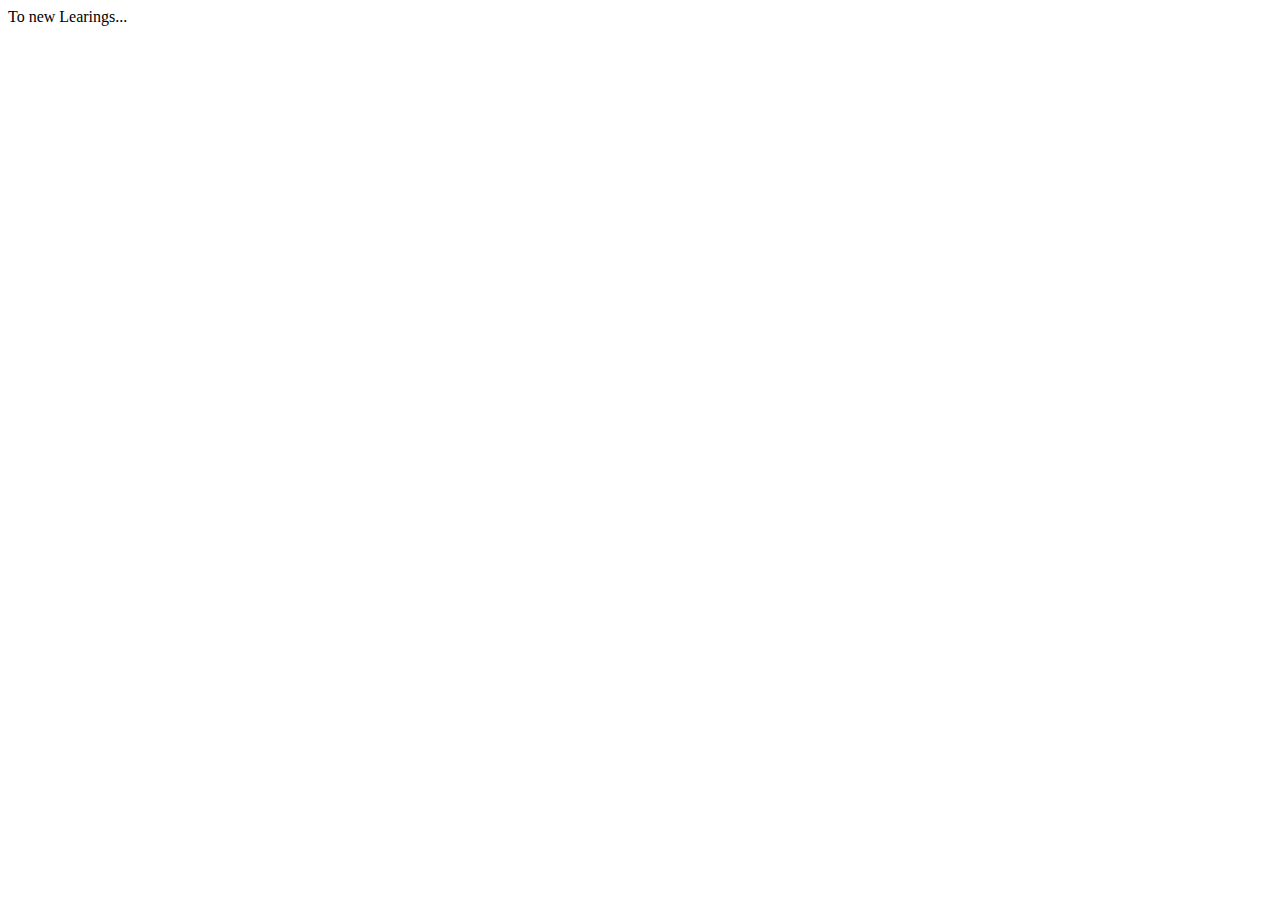
==== index.html @ 216f78ad "Refactor : Title chnage" ====
<!DOCTYPE html>
<html lang="en">
<head>
    <meta charset="UTF-8">
    <meta name="viewport" content="width=device-width, initial-scale=1.0">
    <title>Level-One</title>
</head>
<body>
    To new Learings...
</body>
</html>
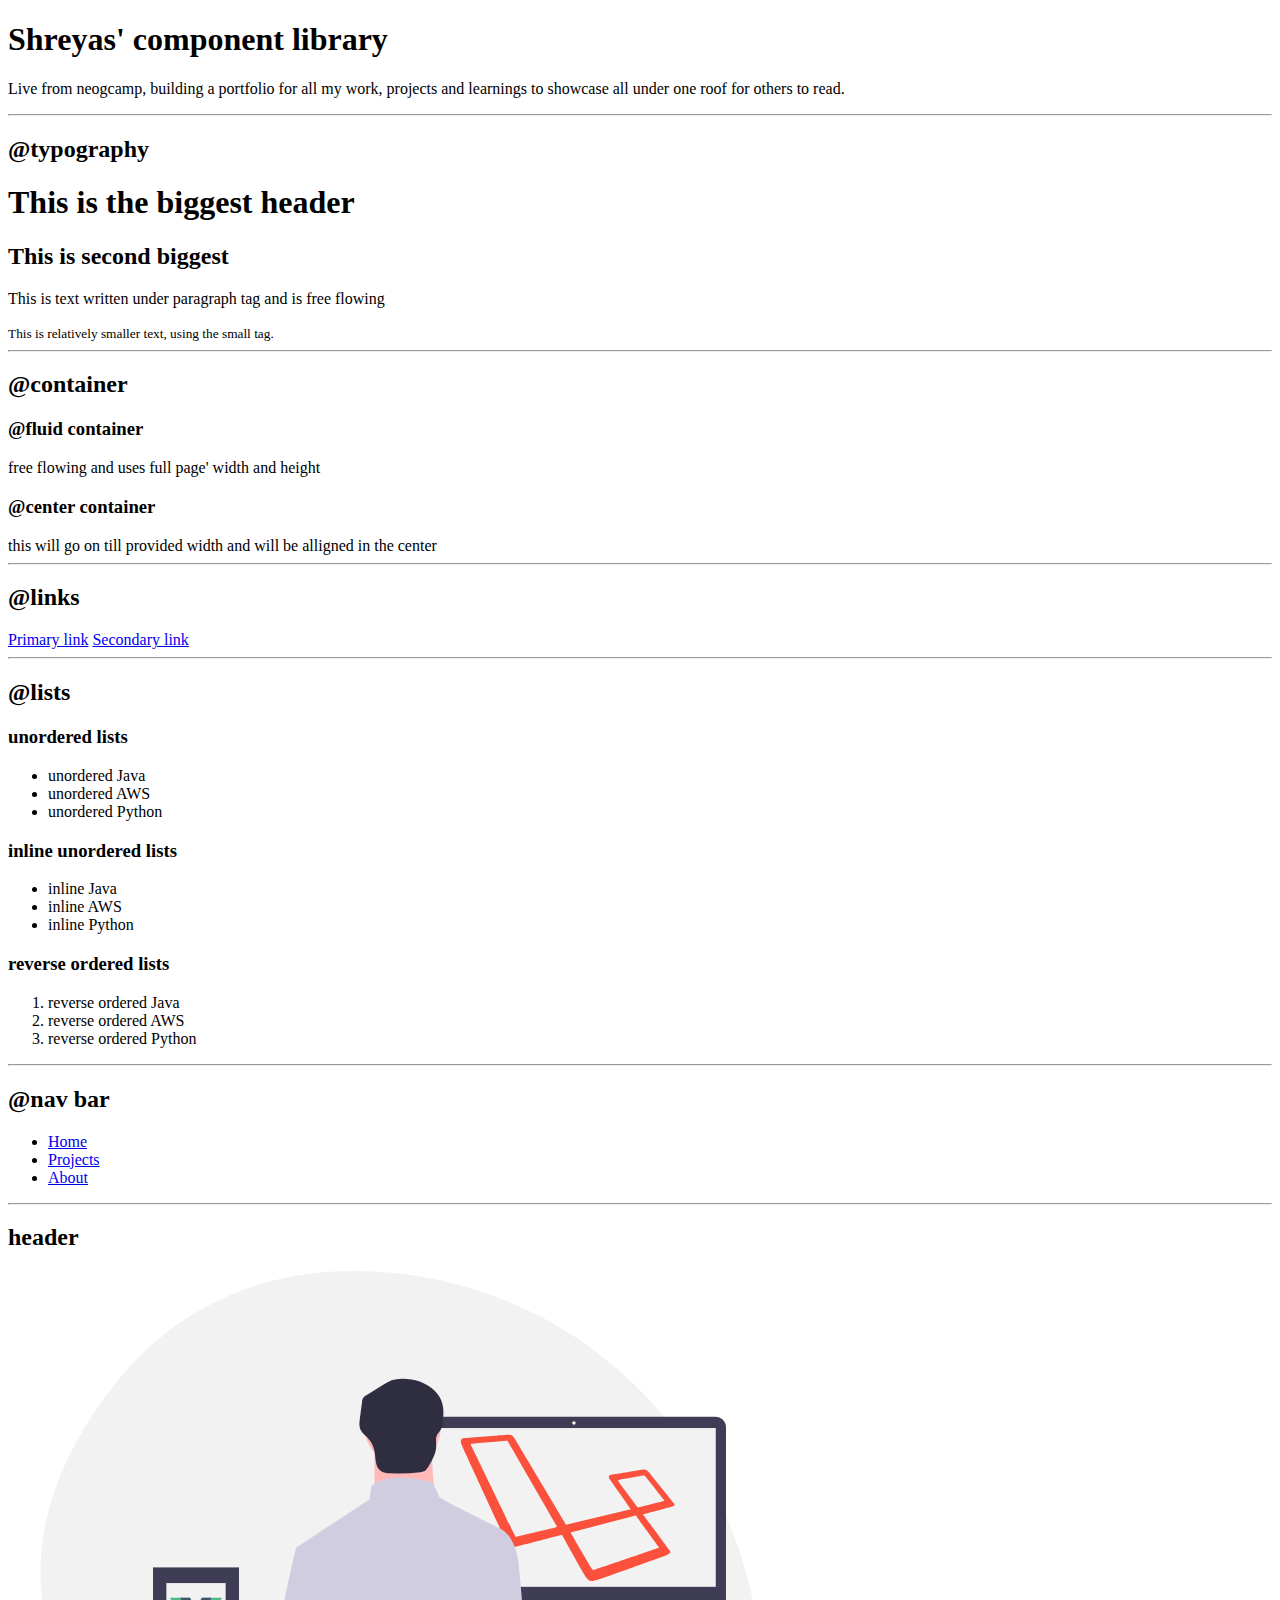
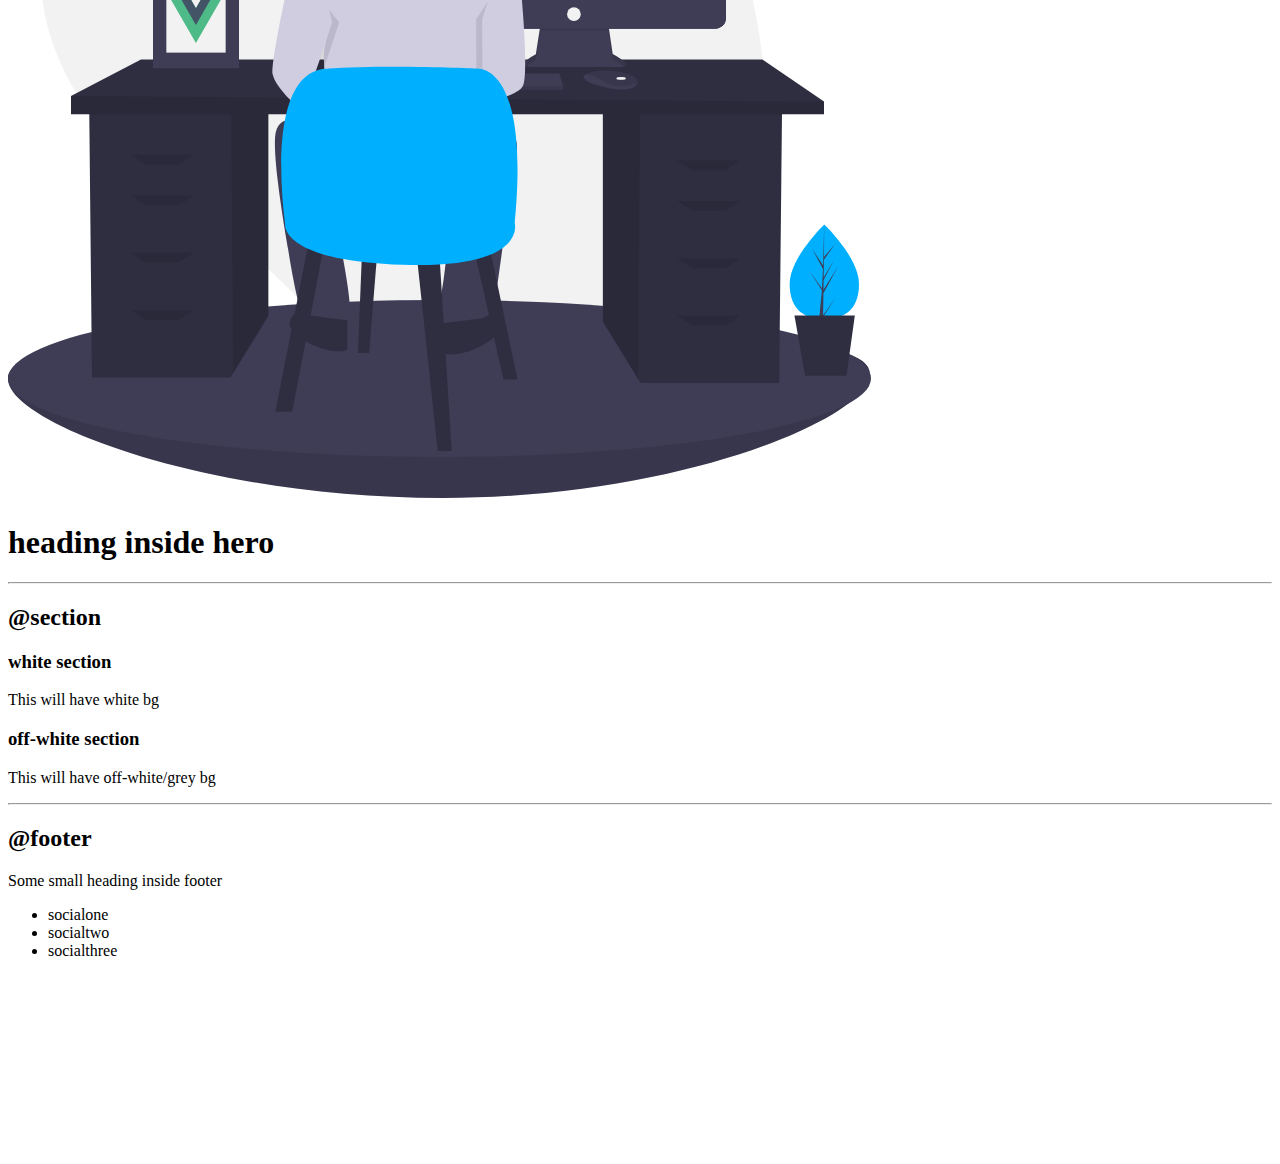
==== commit ee061bb9: "Updated : HTML Lecture#3" ====
--- a/index.html
+++ b/index.html
@@ -3,9 +3,124 @@
 <head>
     <meta charset="UTF-8">
     <meta name="viewport" content="width=device-width, initial-scale=1.0">
-    <title>Level-One</title>
+    <title>Component Lib LevelZero</title>
 </head>
 <body>
-    To new Learings...
+    <h1>Shreyas' component library</h1>
+    <p>Live from neogcamp, building a portfolio for all my work, projects and learnings to showcase all under one roof for others to read. </p>
+
+    <hr>
+
+    <h2>@typography</h2>
+
+    <h1>This is the biggest header</h1>
+    <h2>This is second biggest</h2>
+    <p>This is text written under paragraph tag and is free flowing </p>
+    <small>This is relatively smaller text, using the small tag.</small>
+
+    <hr>
+
+    <h2>@container</h2>
+
+    <h3>@fluid container</h3>
+    <div>free flowing and uses full page' width and height</div>
+
+    <h3>@center container</h3>
+    <div>this will go on till provided width and will be alligned in the center</div>
+
+    <hr>
+
+    <h2>@links</h2>
+
+    <a href="\">Primary link</a>
+    <a href="\">Secondary link</a>
+
+    <hr>
+    
+    <h2>@lists</h2>
+
+    <h3>unordered lists</h3>
+
+    <ul>
+        <li>unordered Java</li>
+        <li>unordered AWS</li>
+        <li>unordered Python</li>
+    </ul>
+
+    <h3>inline unordered lists</h3>
+
+    <ul>
+        <li>inline Java</li>
+        <li>inline AWS</li>
+        <li>inline Python</li> 
+    </ul>
+
+    <h3>reverse ordered lists</h3>
+
+    <ol>
+        <li>reverse ordered Java</li>
+        <li>reverse ordered AWS</li>
+        <li>reverse ordered Python</li>
+    </ol>
+
+    <hr>
+
+    <h2>@nav bar</h2>
+    <nav>
+        <ul>
+            <li>
+                <a href="\">Home</a>
+            </li>
+
+            <li>
+                <a href="\">Projects</a>
+            </li>
+
+            <li>
+                <a href="\">About</a>
+            </li>
+        </ul>
+    </nav>
+
+    <hr>
+
+    <h2>header</h2>
+
+    <header>
+        <img src="images\hero.svg" />
+        <h1>heading inside hero</h2>
+    </header>
+
+    <hr>
+
+    <h2>@section</h2>
+
+    <section>
+        <h3>white section</h3>
+        <p>This will have white bg</p>
+    </section>
+
+    <section>
+        <h3>off-white section</h3>
+        <p>This will have off-white/grey bg</p>
+    </section>
+
+    <hr>
+
+    <h2>@footer</h2>
+
+    <footer>
+        <div>Some small heading inside footer</div>
+        <ul>
+            <li>socialone</li>
+            <li>socialtwo</li>
+            <li>socialthree</li>
+        </ul>
+    </footer>
+
+
+
+    <div style="height: 20vh;"></div>
+
 </body>
 </html>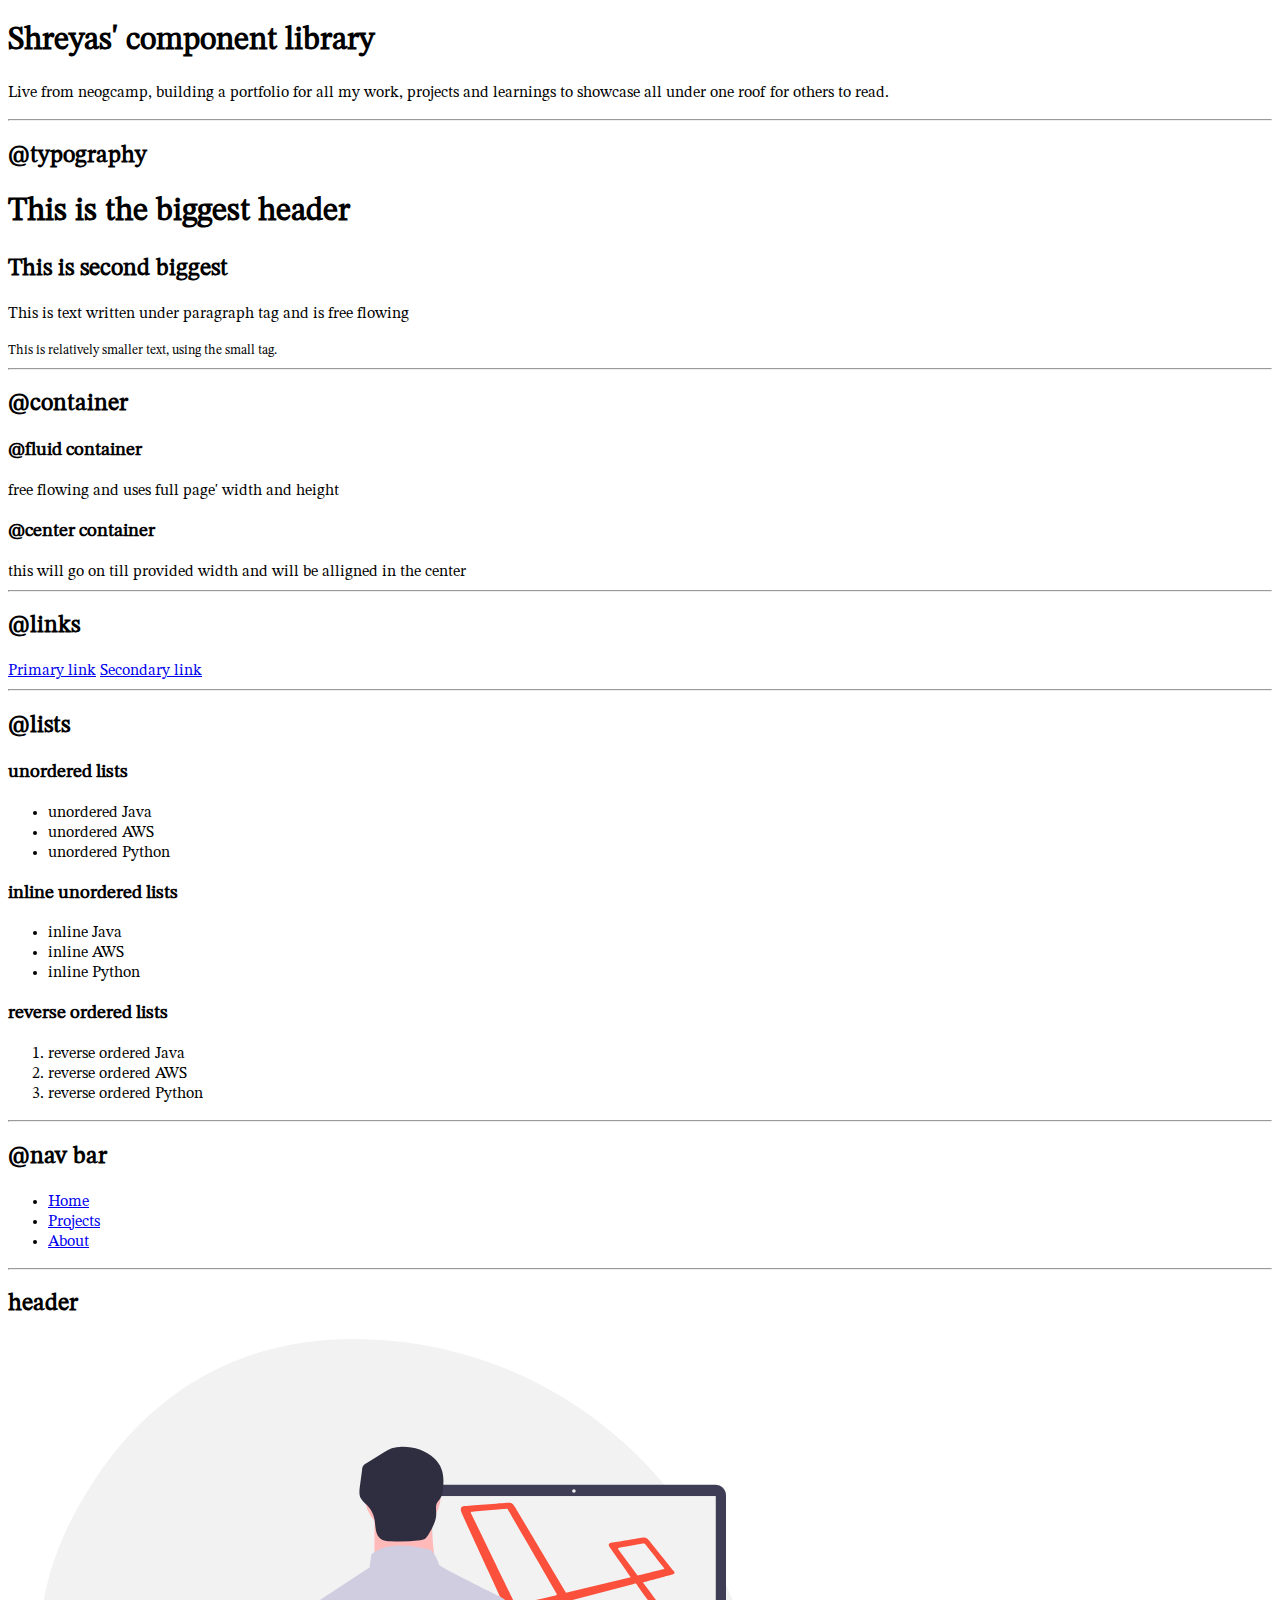
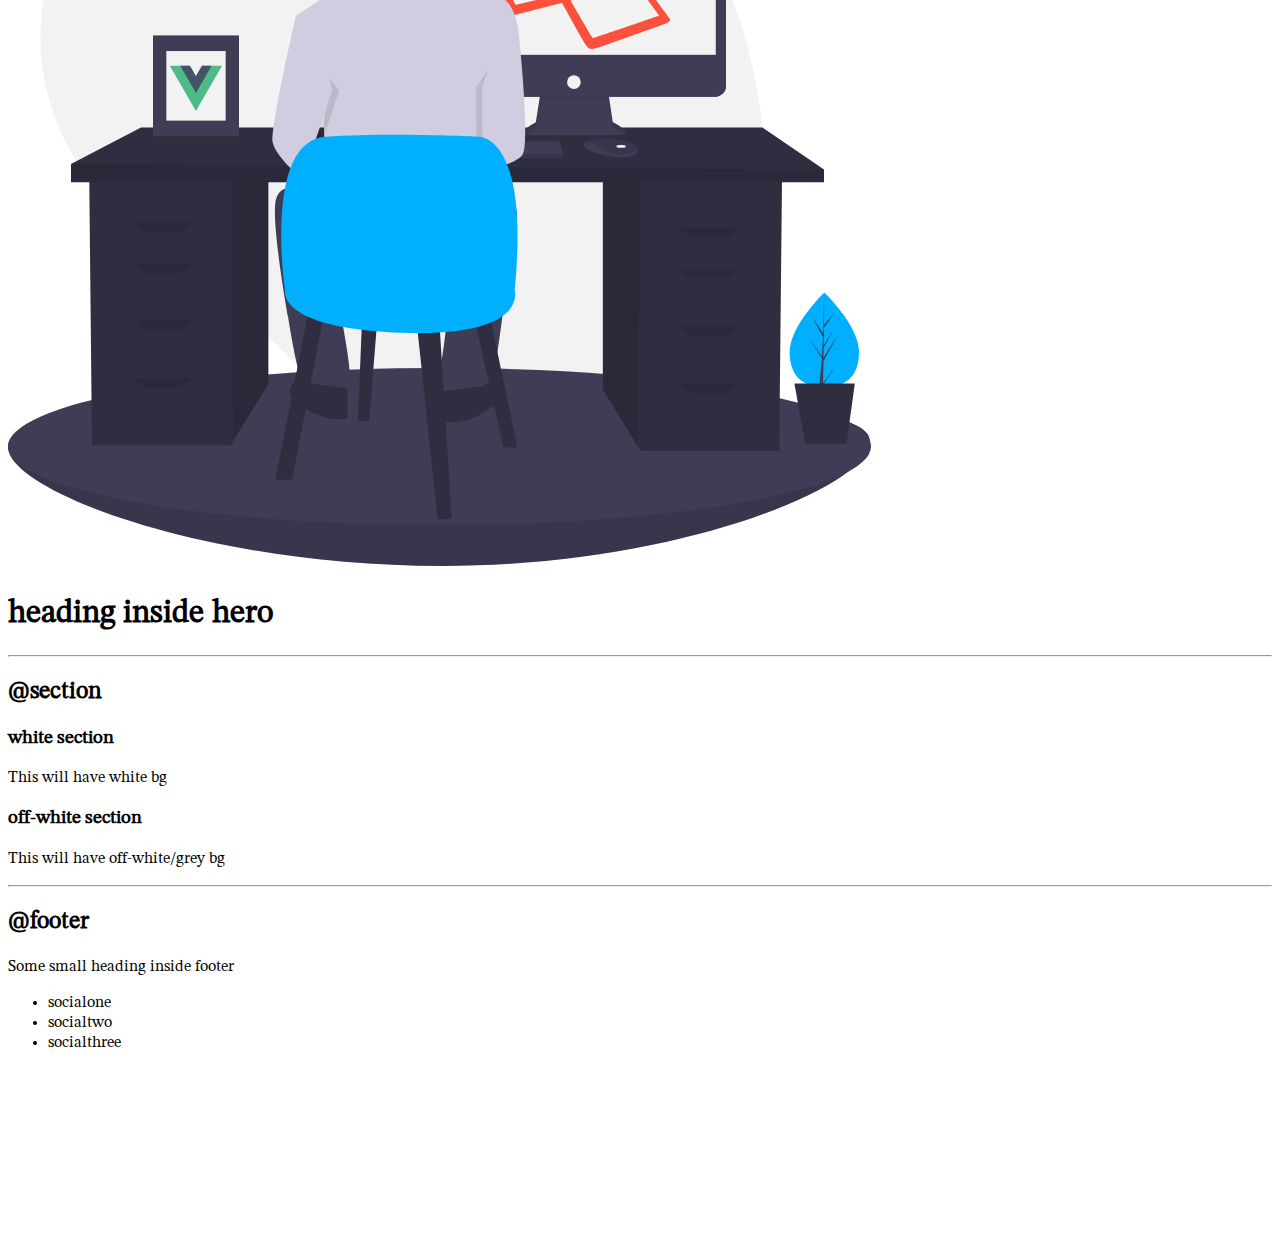
==== commit 01a1d068: "Update styles : updated CSS typography" ====
--- a/index.html
+++ b/index.html
@@ -4,6 +4,8 @@
     <meta charset="UTF-8">
     <meta name="viewport" content="width=device-width, initial-scale=1.0">
     <title>Component Lib LevelZero</title>
+
+    <link href="styles.css" rel="stylesheet" />
 </head>
 <body>
     <h1>Shreyas' component library</h1>
--- a/styles.css
+++ b/styles.css
@@ -0,0 +1,5 @@
+@import url('https://fonts.googleapis.com/css2?family=STIX+Two+Math&display=swap');
+
+body {
+    font-family: 'STIX Two Math', serif;
+}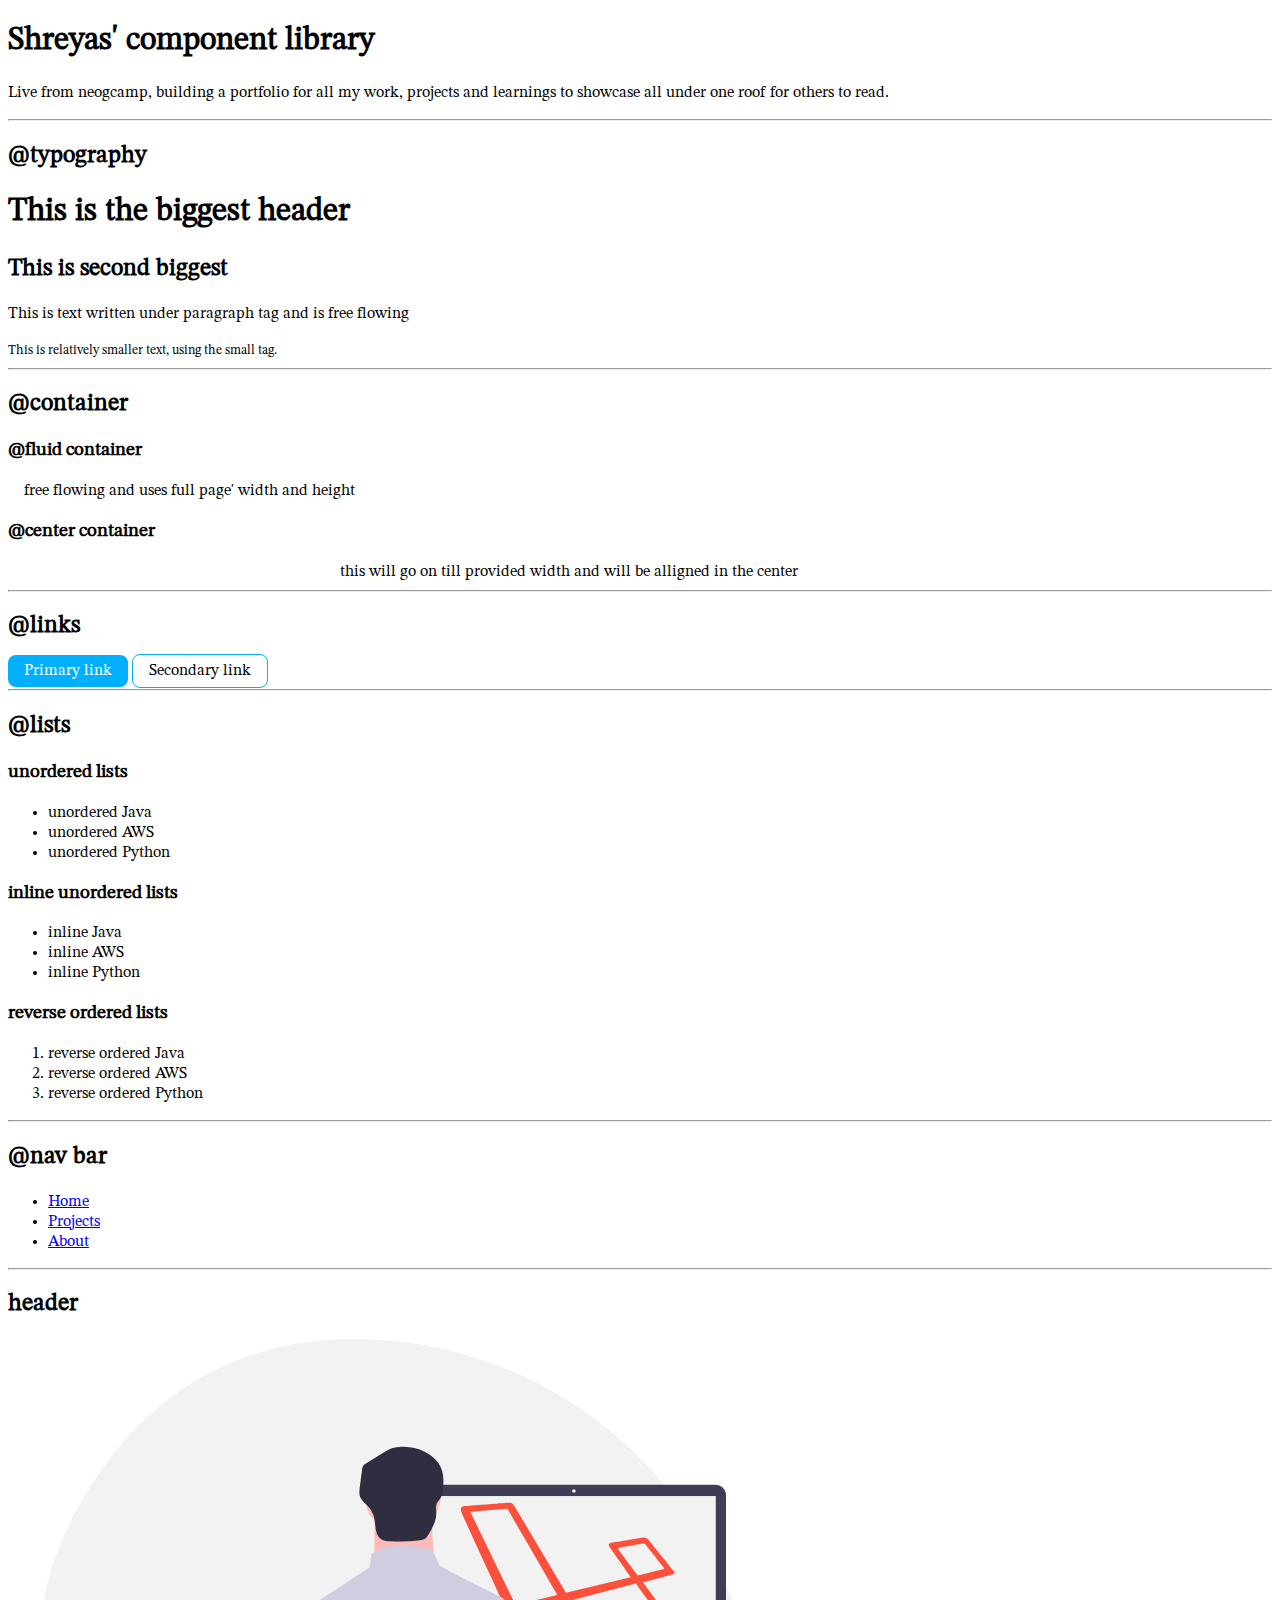
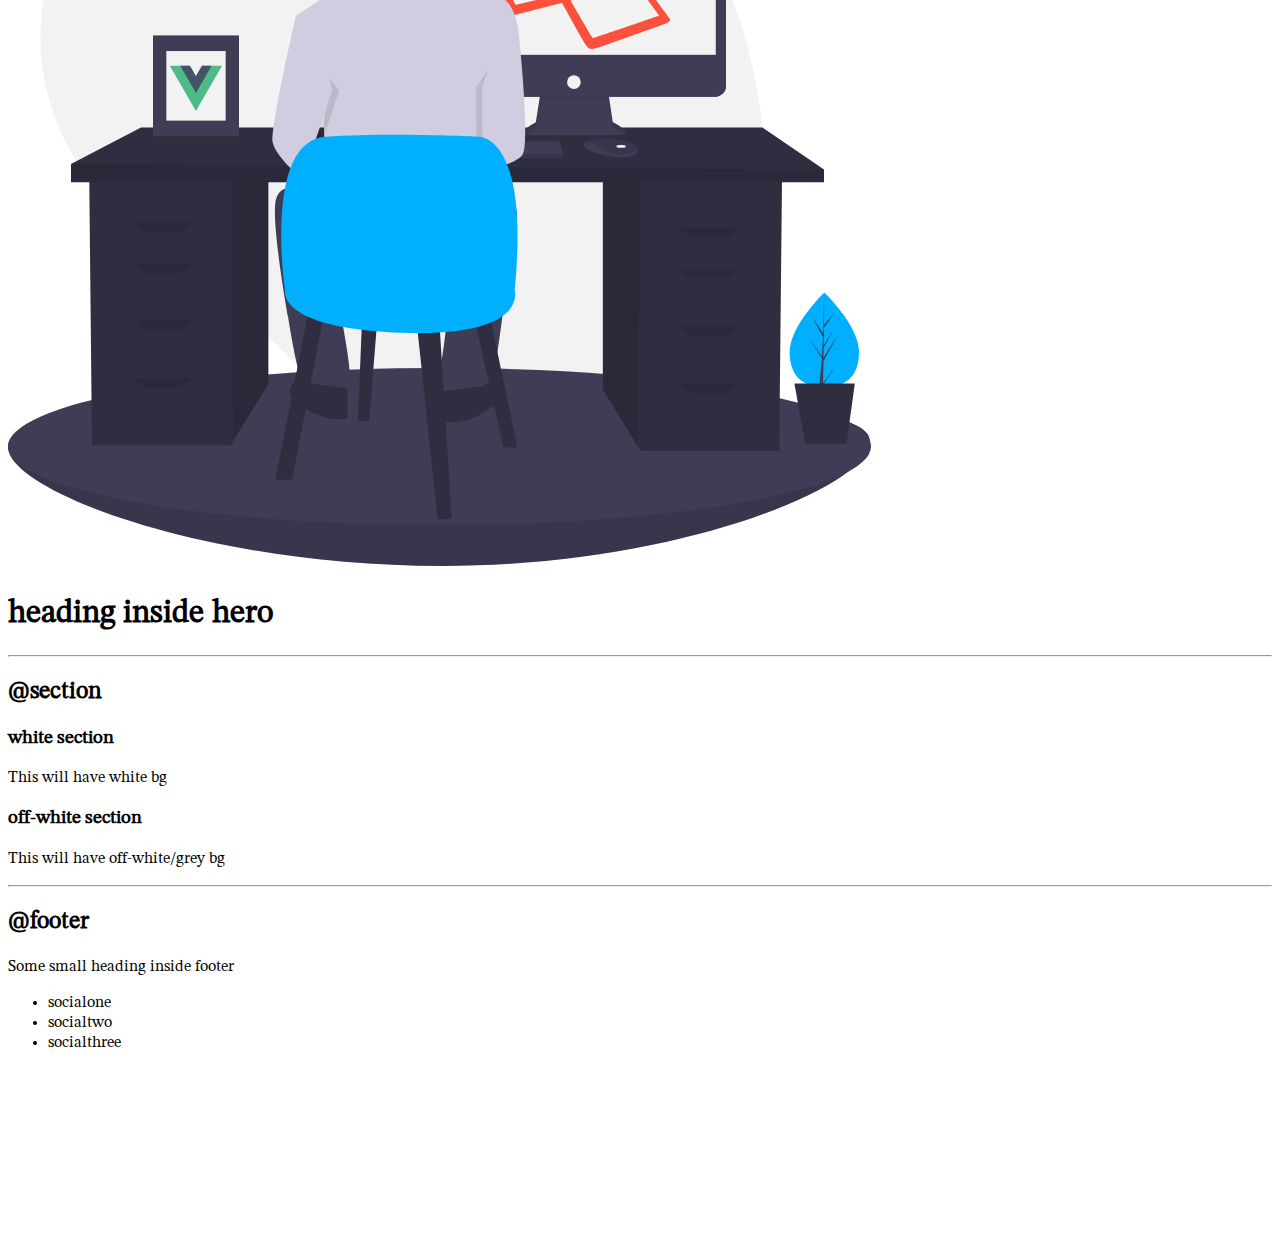
==== commit 8344c050: "same" ====
--- a/index.html
+++ b/index.html
@@ -25,17 +25,17 @@
     <h2>@container</h2>
 
     <h3>@fluid container</h3>
-    <div>free flowing and uses full page' width and height</div>
+    <div class="container container-fluid">free flowing and uses full page' width and height</div>
 
     <h3>@center container</h3>
-    <div>this will go on till provided width and will be alligned in the center</div>
+    <div class="conatainer conatiner-center">this will go on till provided width and will be alligned in the center</div>
 
     <hr>
 
     <h2>@links</h2>
 
-    <a href="\">Primary link</a>
-    <a href="\">Secondary link</a>
+    <a class="link link-primary" href="\">Primary link</a>
+    <a class="link link-secondary" href="\">Secondary link</a>
 
     <hr>
     
--- a/styles.css
+++ b/styles.css
@@ -1,5 +1,52 @@
 @import url('https://fonts.googleapis.com/css2?family=STIX+Two+Math&display=swap');
+
+:root{
+    --primary-color: #00B0FF; 
+}
 
 body {
     font-family: 'STIX Two Math', serif;
-}+}
+
+
+
+
+
+
+/*conatiner*/
+.container{
+    padding: 0rem 1rem;
+}
+
+/*conatainer-fluid*/
+.container-fluid{
+   
+}
+
+/*center-conatiner*/
+.conatiner-center{
+    max-width: 600px;
+    margin: auto;
+}
+
+
+/*@links*/
+.link{
+    text-decoration: none;
+    padding: 0.5rem 1rem;
+}
+
+/*primary-link*/
+.link-primary{
+    background-color: var(--primary-color);
+    border-radius: .5rem;
+    color: white;
+}
+
+/*secondary-link*/
+.link-secondary{
+    border-radius: .5rem;
+    border: 1px solid var(--primary-color);
+    color: black;
+    
+}
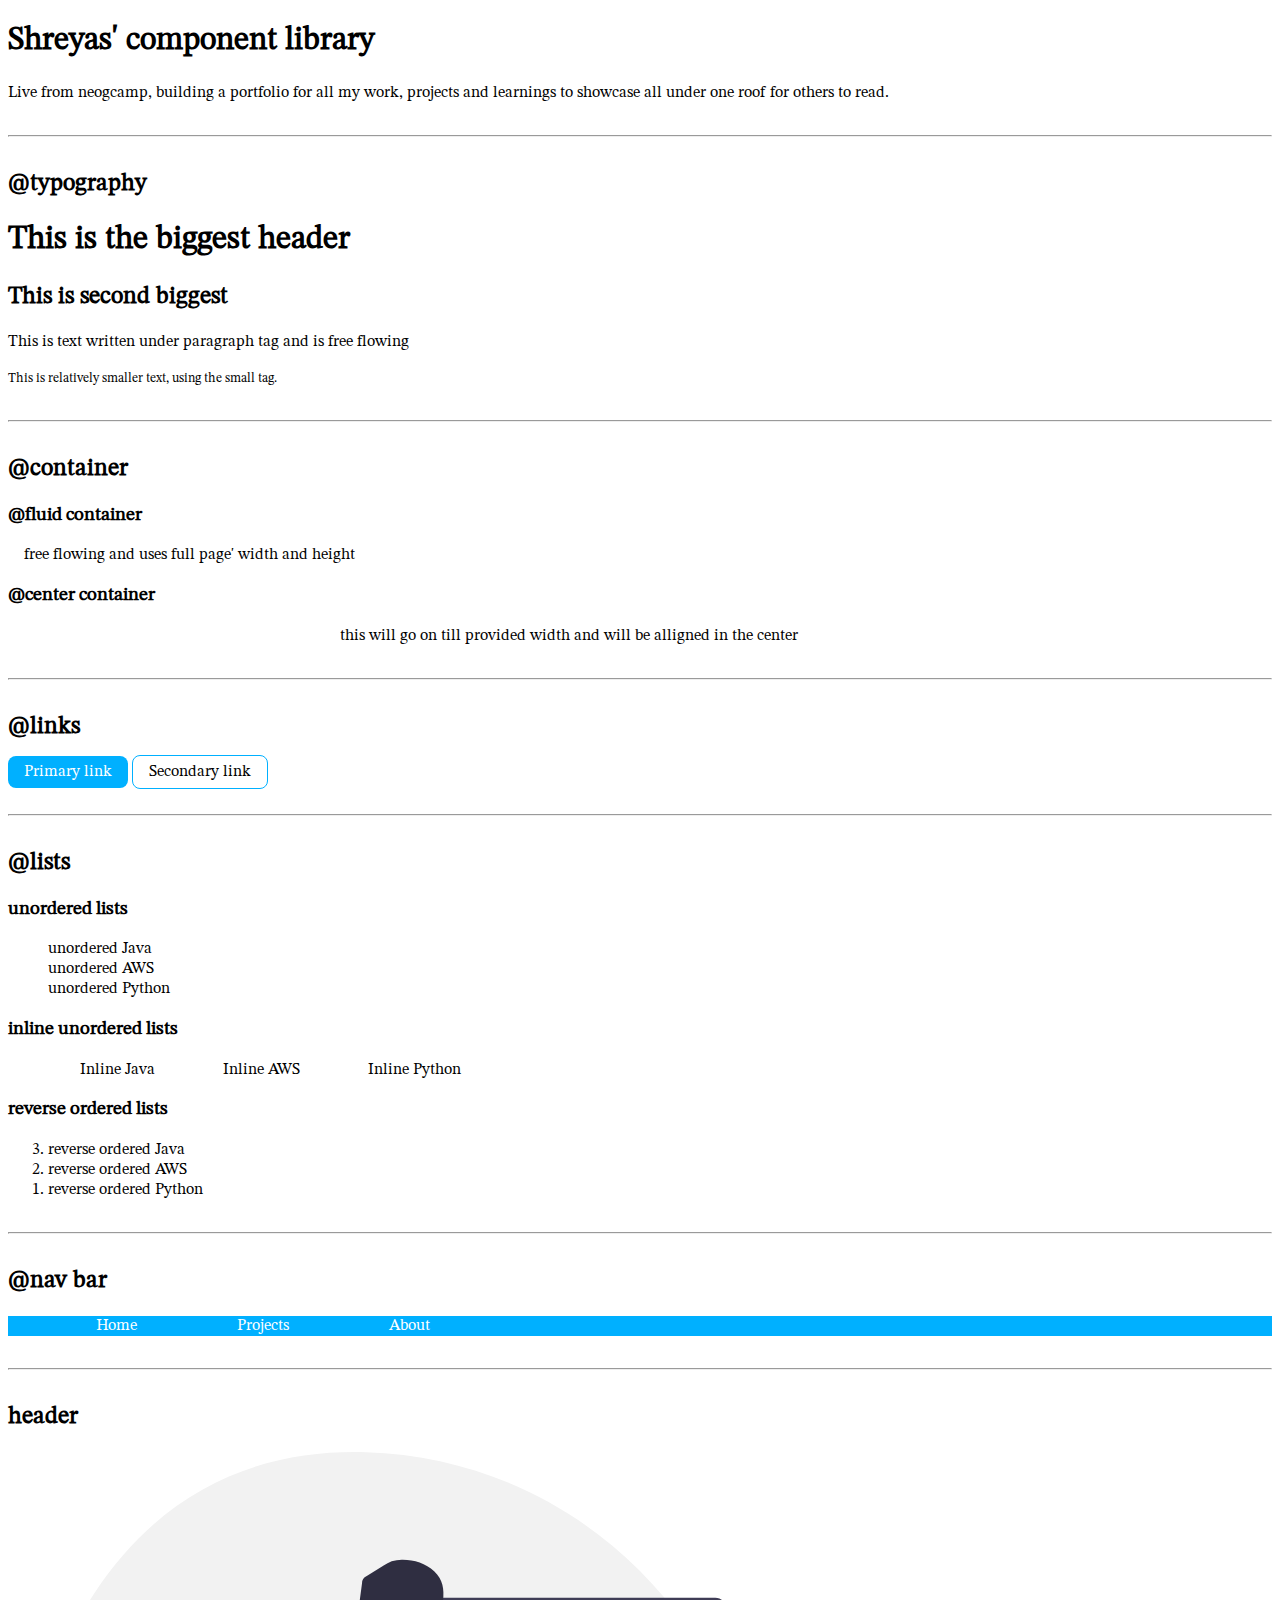
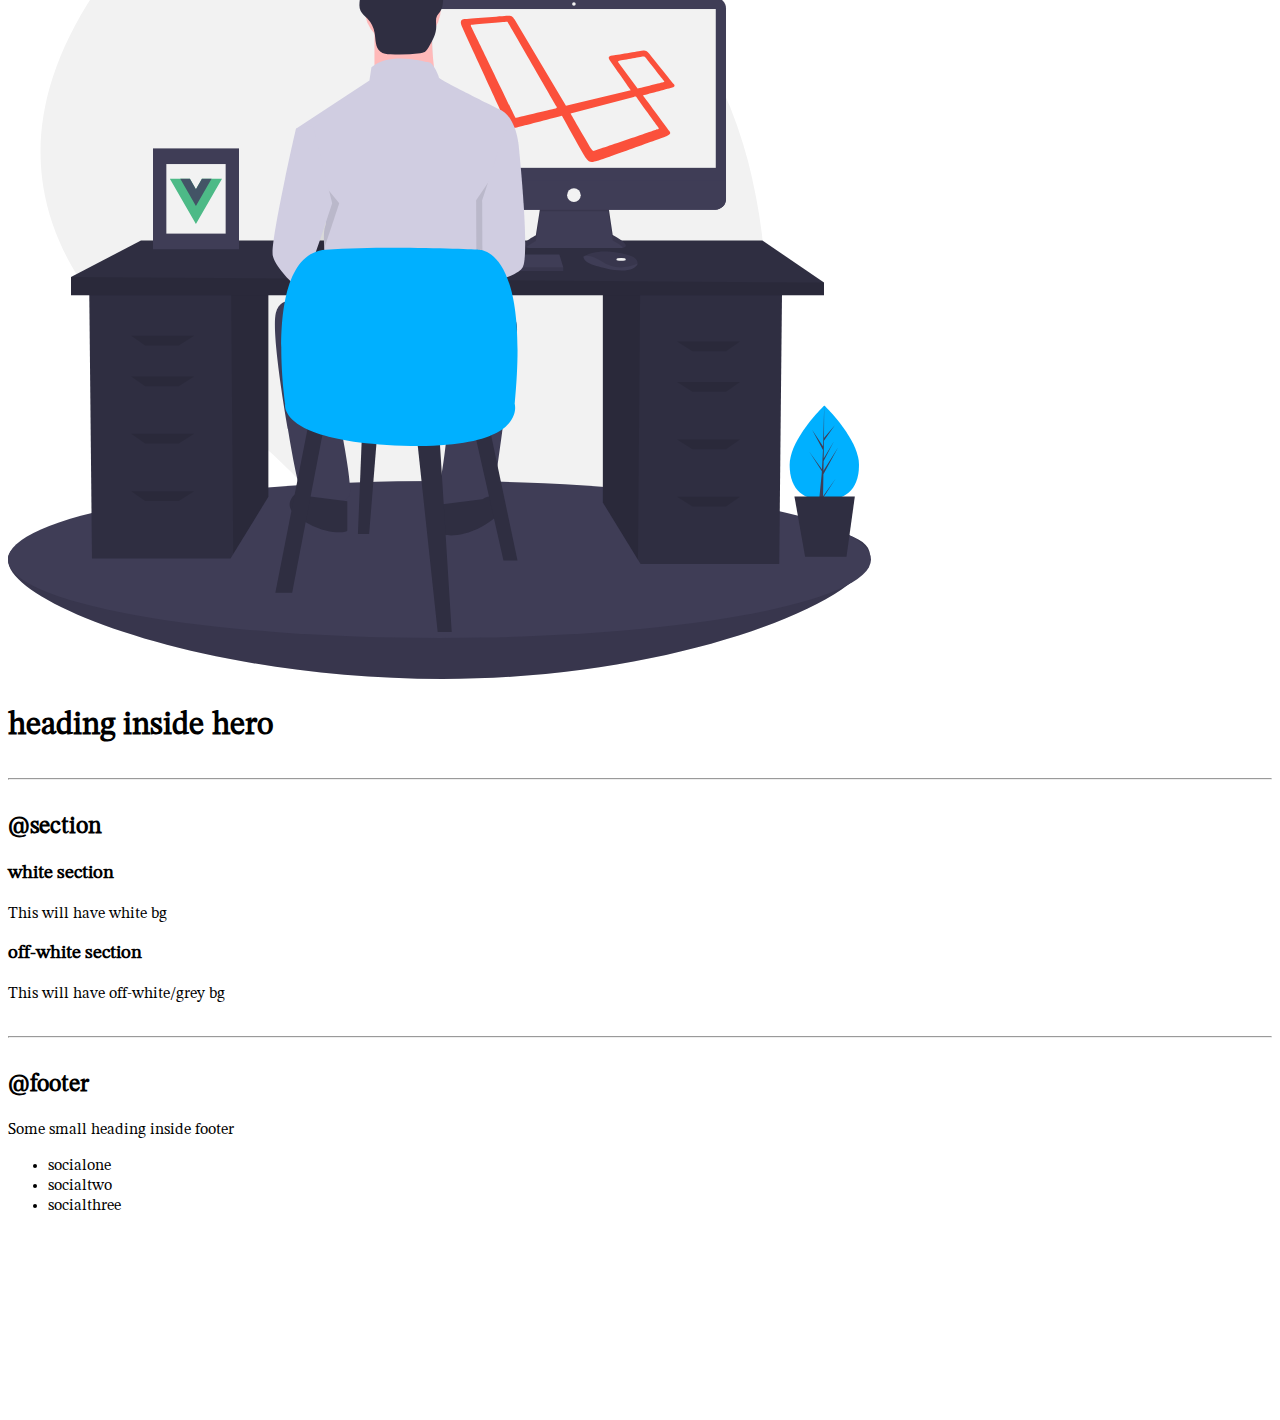
==== commit a559da99: "css: @links in progress" ====
--- a/index.html
+++ b/index.html
@@ -43,7 +43,7 @@
 
     <h3>unordered lists</h3>
 
-    <ul>
+    <ul class="list-non-bullet">
         <li>unordered Java</li>
         <li>unordered AWS</li>
         <li>unordered Python</li>
@@ -51,15 +51,15 @@
 
     <h3>inline unordered lists</h3>
 
-    <ul>
-        <li>inline Java</li>
-        <li>inline AWS</li>
-        <li>inline Python</li> 
+    <ul class="list-non-bullet">
+        <li class="list-item-inline">Inline Java</li>
+        <li class="list-item-inline">Inline AWS</li>
+        <li class="list-item-inline">Inline Python</li> 
     </ul>
 
     <h3>reverse ordered lists</h3>
 
-    <ol>
+    <ol reversed>
         <li>reverse ordered Java</li>
         <li>reverse ordered AWS</li>
         <li>reverse ordered Python</li>
@@ -68,18 +68,19 @@
     <hr>
 
     <h2>@nav bar</h2>
-    <nav>
-        <ul>
-            <li>
-                <a href="\">Home</a>
+    
+    <nav class="navigation conatiner">
+        <ul class="list-non-bullet">
+            <li class="list-item-inline">
+                <a class="link" href="\">Home</a>
             </li>
 
-            <li>
-                <a href="\">Projects</a>
+            <li class="list-item-inline">
+                <a class="link" href="\">Projects</a>
             </li>
 
-            <li>
-                <a href="\">About</a>
+            <li class="list-item-inline">
+                <a class="link" href="\">About</a>
             </li>
         </ul>
     </nav>
--- a/styles.css
+++ b/styles.css
@@ -8,7 +8,10 @@
     font-family: 'STIX Two Math', serif;
 }
 
-
+/*hr padding*/
+hr {
+    margin: 2rem 0rem;
+}
 
 
 
@@ -50,3 +53,26 @@
     color: black;
     
 }
+
+/*unordered list - no bullets*/
+.list-non-bullet{
+    list-style: none;
+}
+
+/*unorderedlist - inline >> list-item-inline*/
+.list-item-inline{
+    display: inline;
+    padding: 0rem 2rem;
+
+}
+
+
+/*Navigation-bar*/
+.navigation{
+    background-color: var(--primary-color);
+    color: white;
+}
+
+.navigation .link{
+    color: white;
+}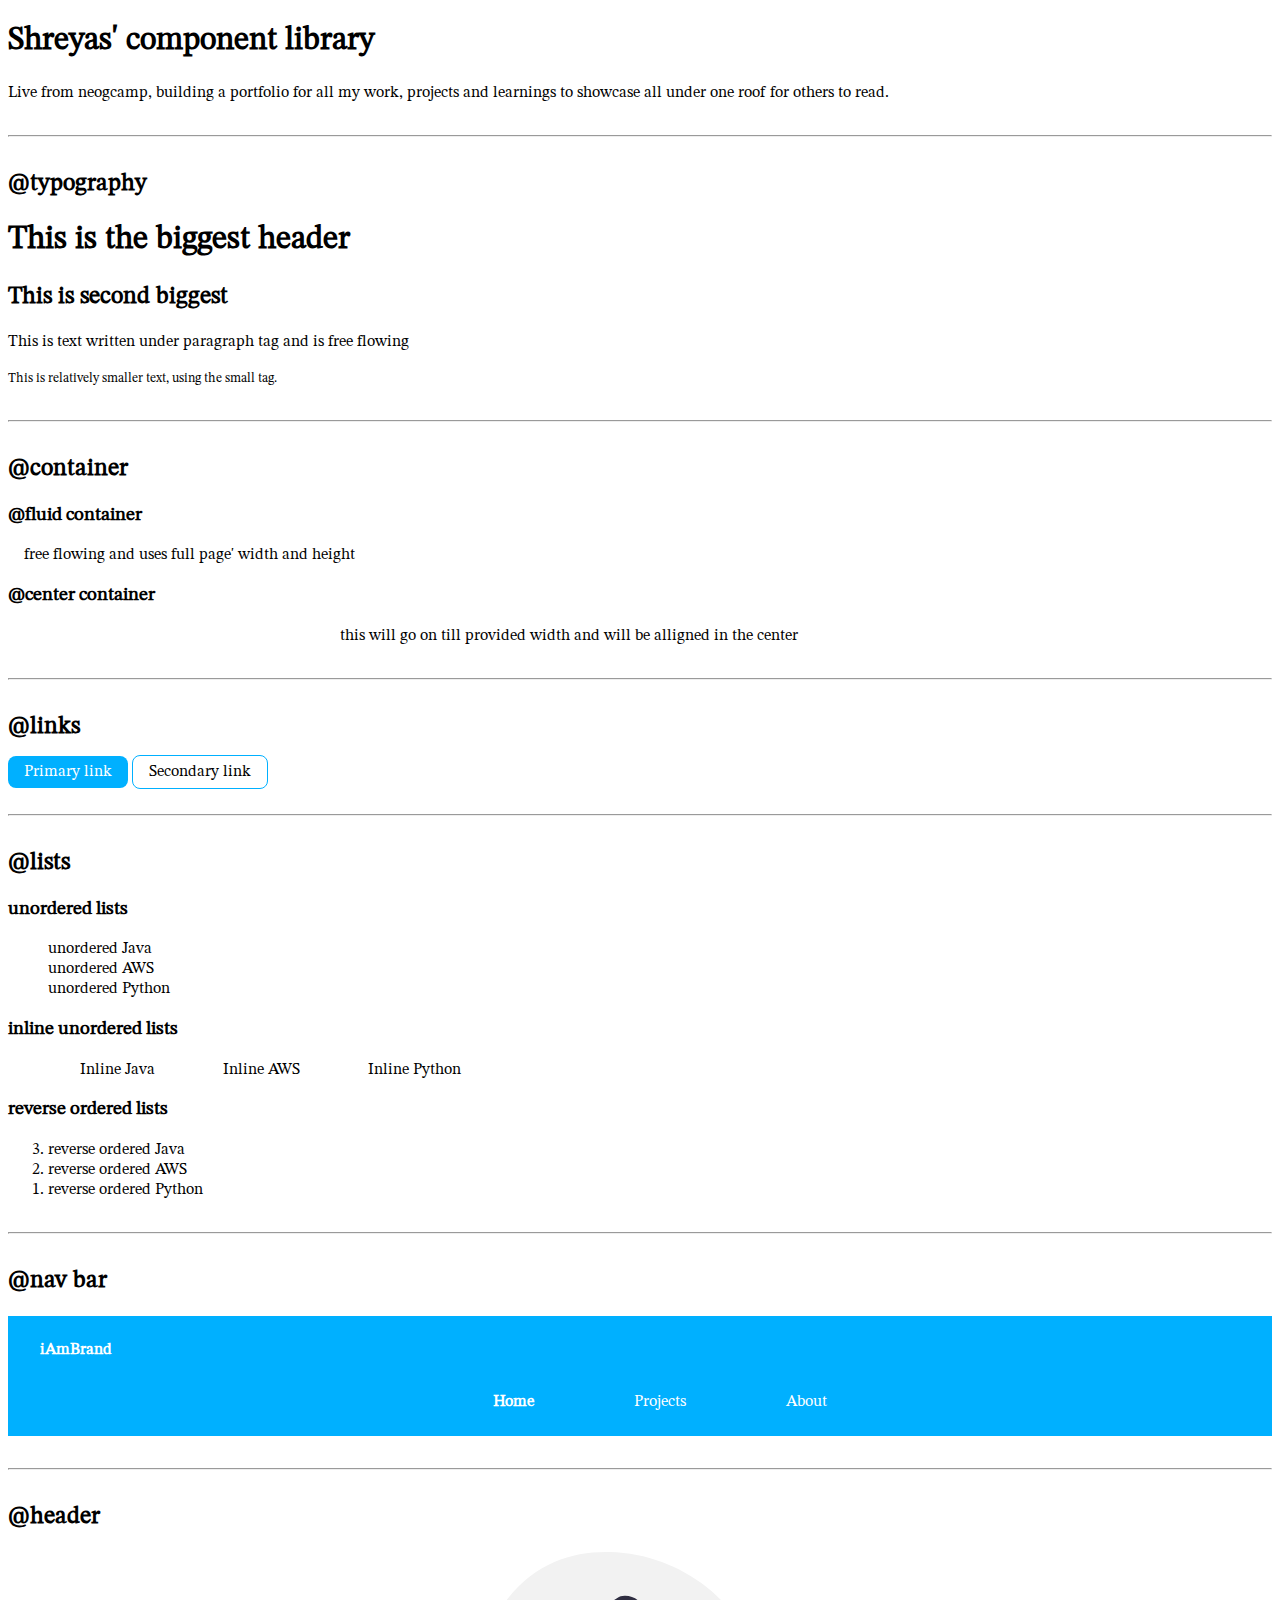
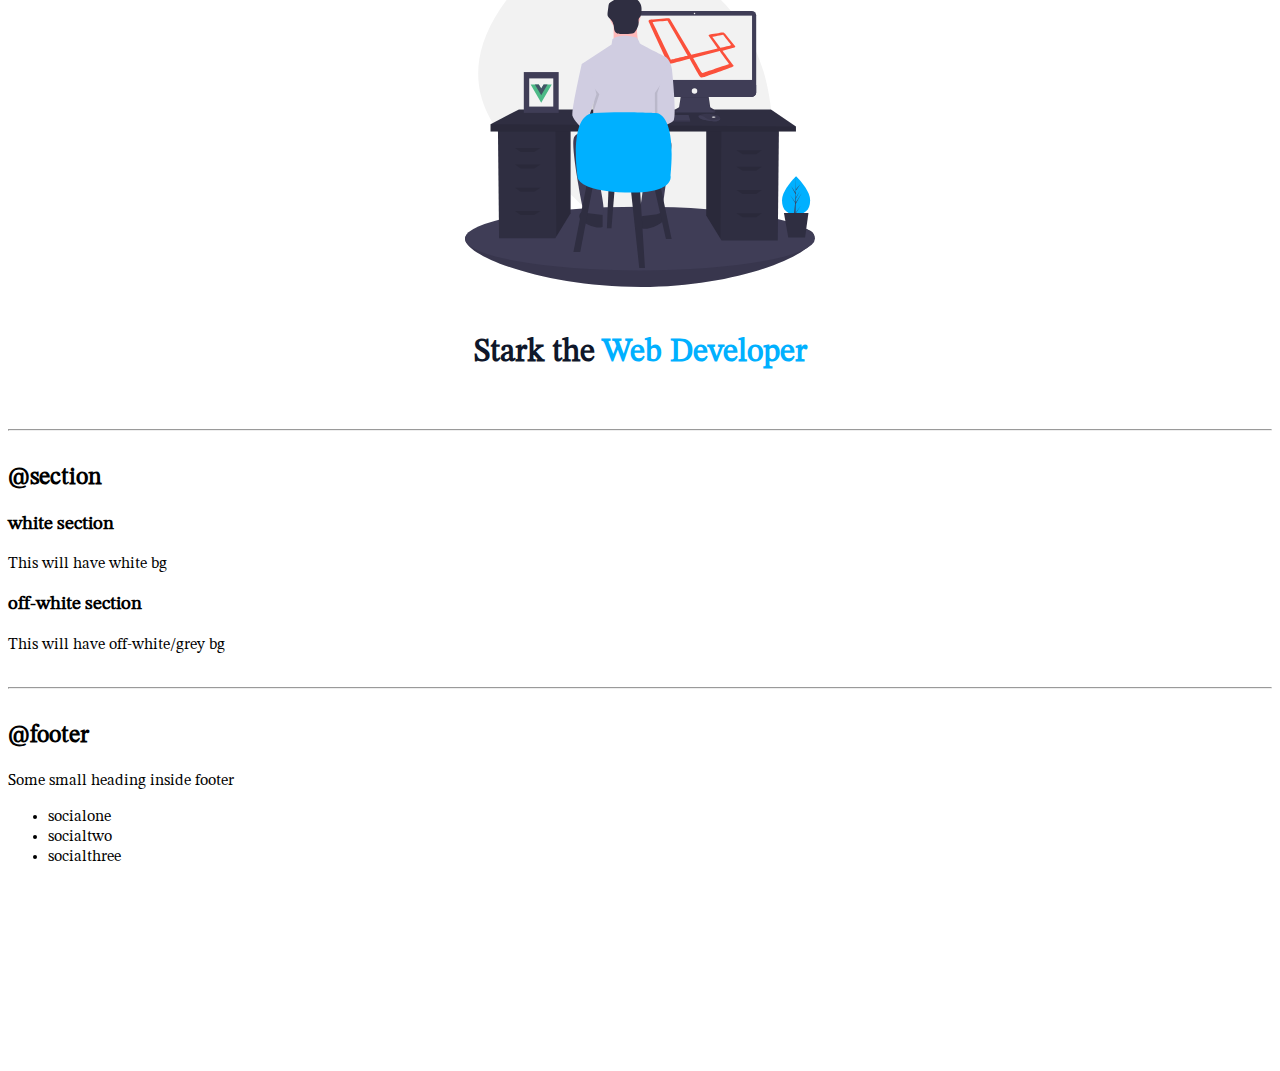
==== commit 1131190d: "@hero completed" ====
--- a/index.html
+++ b/index.html
@@ -68,11 +68,12 @@
     <hr>
 
     <h2>@nav bar</h2>
-    
+
     <nav class="navigation conatiner">
-        <ul class="list-non-bullet">
+        <div class="nav-brand">iAmBrand</div>
+        <ul class="list-non-bullet nav-align">
             <li class="list-item-inline">
-                <a class="link" href="\">Home</a>
+                <a class="link link-active" href="\">Home</a>
             </li>
 
             <li class="list-item-inline">
@@ -87,11 +88,11 @@
 
     <hr>
 
-    <h2>header</h2>
+    <h2>@header</h2>
 
-    <header>
-        <img src="images\hero.svg" />
-        <h1>heading inside hero</h2>
+    <header class="hero">
+        <img class="hero-img" src="images\hero.svg" />
+        <h1 class="hero-heading">Stark the <span class="heading-highlight">Web Developer</span></h2>
     </header>
 
     <hr>
--- a/styles.css
+++ b/styles.css
@@ -2,6 +2,7 @@
 
 :root{
     --primary-color: #00B0FF; 
+    --header-color: #0F172A;
 }
 
 body {
@@ -71,8 +72,42 @@
 .navigation{
     background-color: var(--primary-color);
     color: white;
+    padding: 0.5rem;
 }
 
 .navigation .link{
     color: white;
+}
+
+.nav-brand{
+    margin: 0rem 0.5rem;
+    padding: 1rem;
+    font-weight: bold;
+}
+
+.navigation .nav-align{
+    text-align: center;
+}
+
+.navigation .link-active{
+    font-weight: bolder;
+}
+
+
+/* hero*/
+.hero .hero-img{
+    margin: auto;
+    max-width: 350px;
+    display: block;
+}
+
+.hero .hero-heading{
+    color: var(--header-color);
+    text-align: center;
+    padding: 1.5rem;
+    
+}
+
+.hero .hero-heading .heading-highlight{
+    color: var(--primary-color);
 }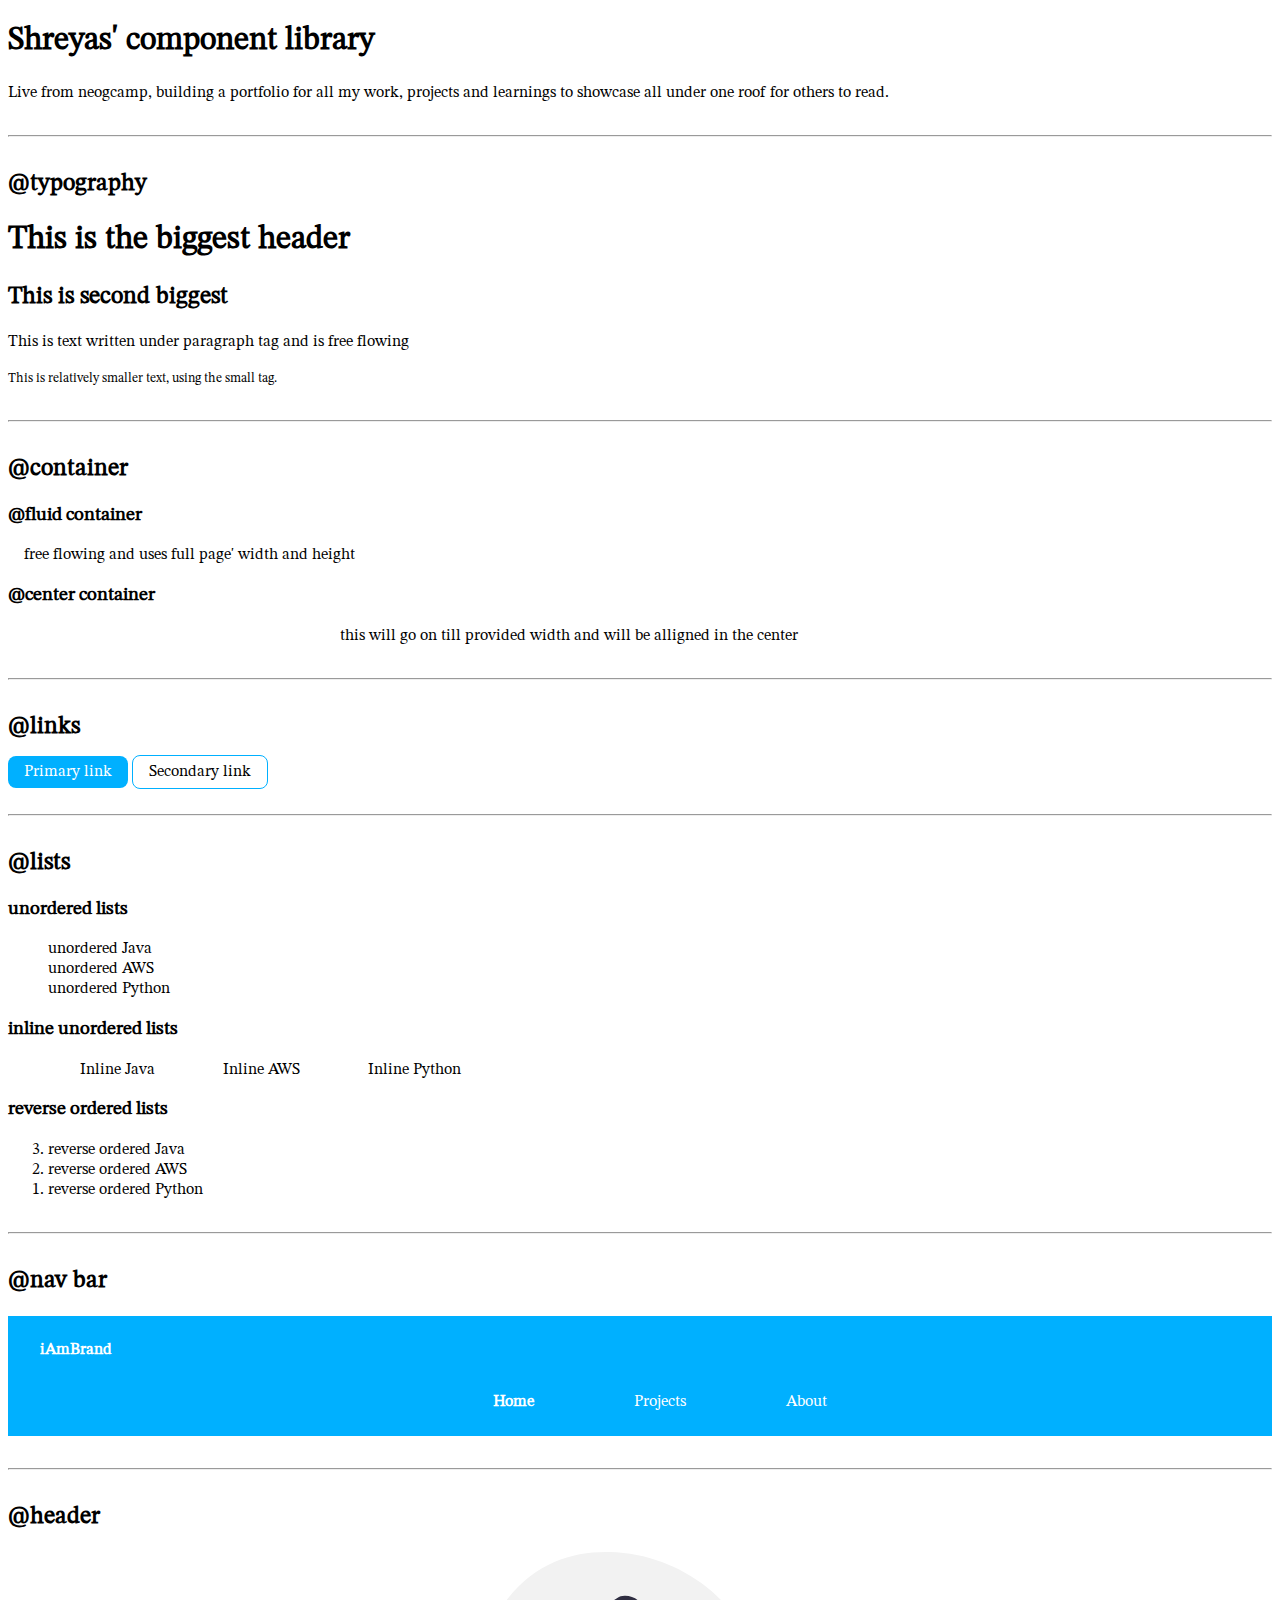
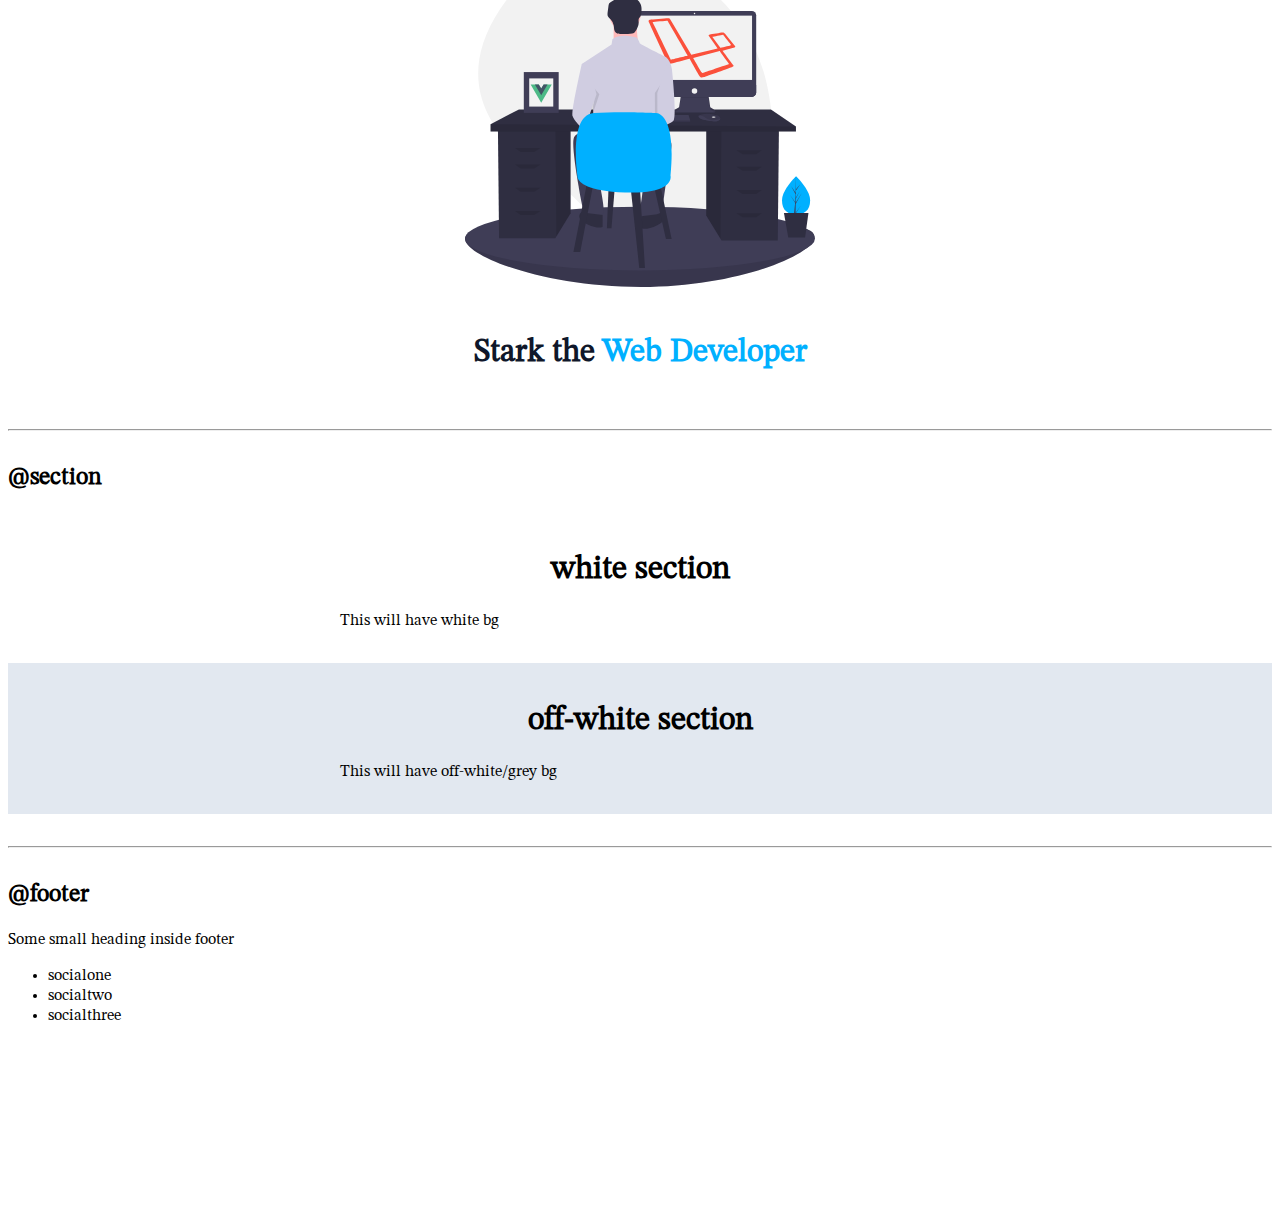
==== commit 06710c6e: "@section : completed" ====
--- a/index.html
+++ b/index.html
@@ -99,14 +99,20 @@
 
     <h2>@section</h2>
 
-    <section>
-        <h3>white section</h3>
-        <p>This will have white bg</p>
+    <section class="section">
+        <div class="conatainer conatiner-center">
+            <h1>white section</h1>
+            <p>This will have white bg</p>
+
+        </div>
+        
     </section>
 
-    <section>
-        <h3>off-white section</h3>
-        <p>This will have off-white/grey bg</p>
+    <section class="section ow">
+        <div class="conatainer conatiner-center">
+            <h1>off-white section</h1>
+            <p>This will have off-white/grey bg</p>
+        </div>       
     </section>
 
     <hr>
--- a/styles.css
+++ b/styles.css
@@ -3,6 +3,7 @@
 :root{
     --primary-color: #00B0FF; 
     --header-color: #0F172A;
+    --off-white: #E2E8F0;
 }
 
 body {
@@ -110,4 +111,20 @@
 
 .hero .hero-heading .heading-highlight{
     color: var(--primary-color);
-}+}
+
+
+/*conatiner*/
+.section{
+    padding: 1rem;
+}
+
+.section h1{
+    text-align: center;
+}
+
+.ow{
+    background-color: var(--off-white);
+}
+
+
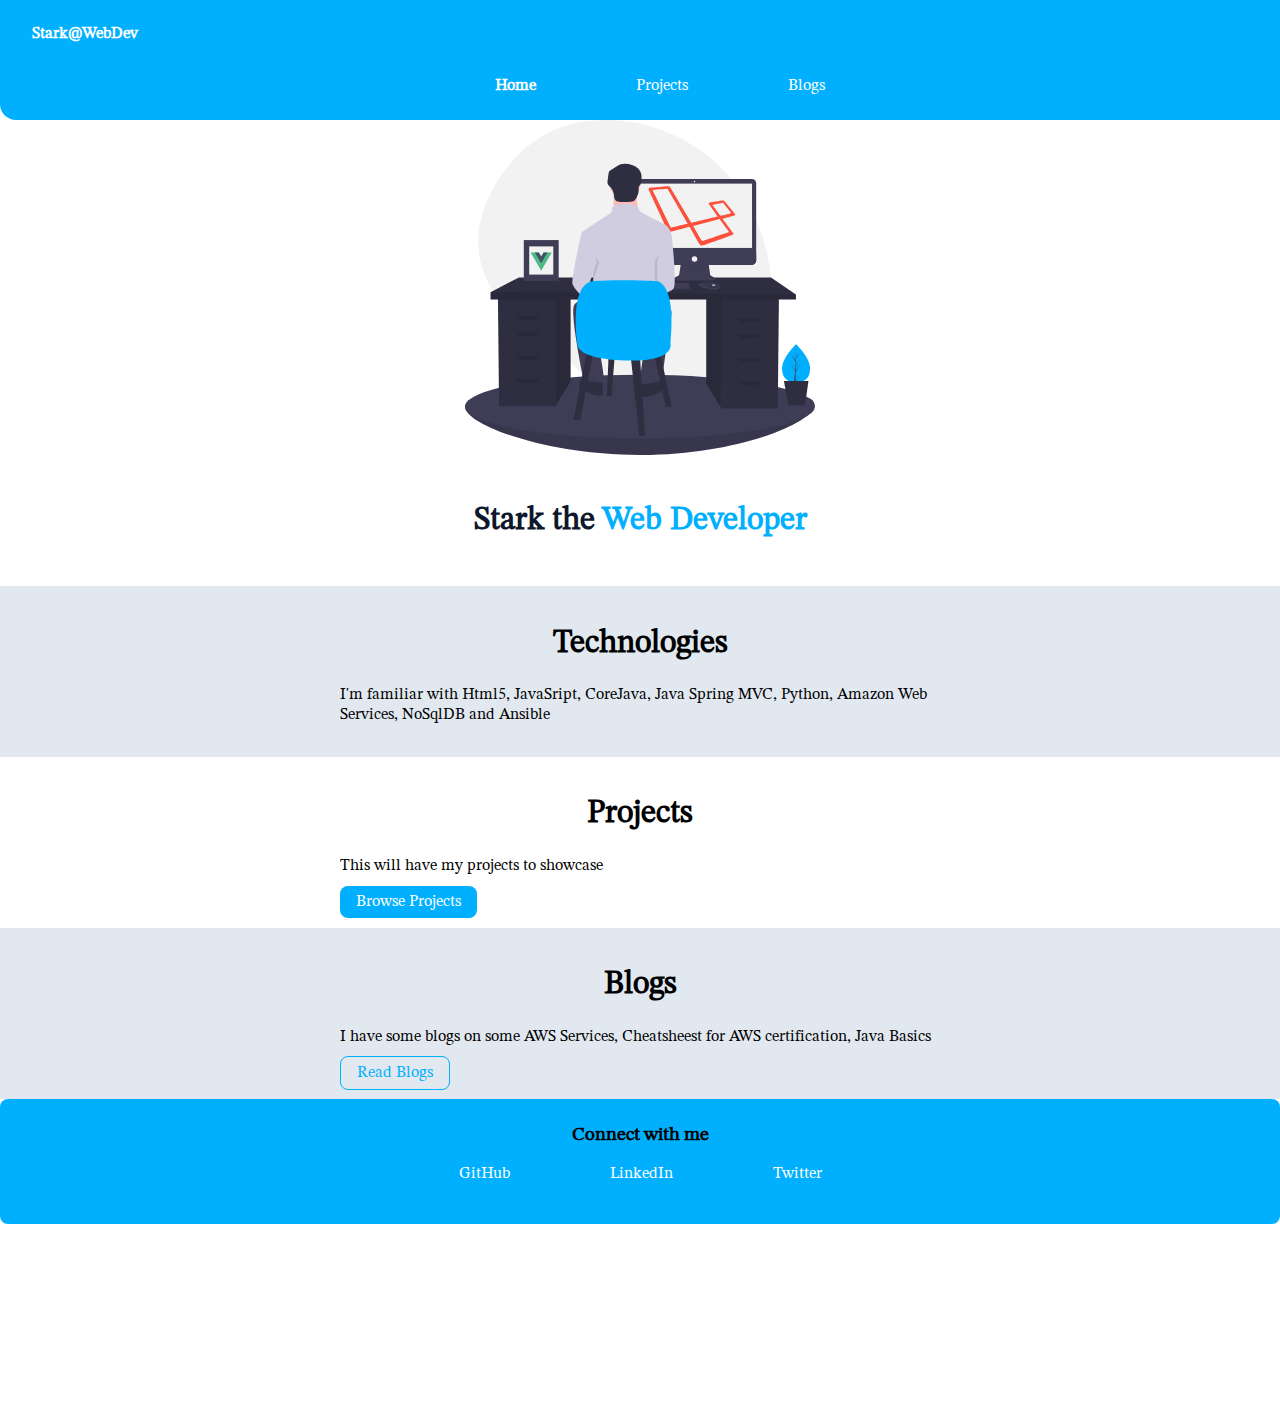
==== commit 4ce3524f: "Added : portfolio page (index.html)" ====
--- a/index.html
+++ b/index.html
@@ -2,135 +2,80 @@
 <html lang="en">
 <head>
     <meta charset="UTF-8">
+    <meta http-equiv="X-UA-Compatible" content="IE=edge">
     <meta name="viewport" content="width=device-width, initial-scale=1.0">
-    <title>Component Lib LevelZero</title>
-
+    <title>Home | starkweb</title>
     <link href="styles.css" rel="stylesheet" />
 </head>
 <body>
-    <h1>Shreyas' component library</h1>
-    <p>Live from neogcamp, building a portfolio for all my work, projects and learnings to showcase all under one roof for others to read. </p>
-
-    <hr>
-
-    <h2>@typography</h2>
-
-    <h1>This is the biggest header</h1>
-    <h2>This is second biggest</h2>
-    <p>This is text written under paragraph tag and is free flowing </p>
-    <small>This is relatively smaller text, using the small tag.</small>
-
-    <hr>
-
-    <h2>@container</h2>
-
-    <h3>@fluid container</h3>
-    <div class="container container-fluid">free flowing and uses full page' width and height</div>
-
-    <h3>@center container</h3>
-    <div class="conatainer conatiner-center">this will go on till provided width and will be alligned in the center</div>
-
-    <hr>
-
-    <h2>@links</h2>
-
-    <a class="link link-primary" href="\">Primary link</a>
-    <a class="link link-secondary" href="\">Secondary link</a>
-
-    <hr>
     
-    <h2>@lists</h2>
-
-    <h3>unordered lists</h3>
-
-    <ul class="list-non-bullet">
-        <li>unordered Java</li>
-        <li>unordered AWS</li>
-        <li>unordered Python</li>
-    </ul>
-
-    <h3>inline unordered lists</h3>
-
-    <ul class="list-non-bullet">
-        <li class="list-item-inline">Inline Java</li>
-        <li class="list-item-inline">Inline AWS</li>
-        <li class="list-item-inline">Inline Python</li> 
-    </ul>
-
-    <h3>reverse ordered lists</h3>
-
-    <ol reversed>
-        <li>reverse ordered Java</li>
-        <li>reverse ordered AWS</li>
-        <li>reverse ordered Python</li>
-    </ol>
-
-    <hr>
-
-    <h2>@nav bar</h2>
-
     <nav class="navigation conatiner">
-        <div class="nav-brand">iAmBrand</div>
+        <div class="nav-brand">Stark@WebDev</div>
         <ul class="list-non-bullet nav-align">
             <li class="list-item-inline">
                 <a class="link link-active" href="\">Home</a>
             </li>
 
             <li class="list-item-inline">
-                <a class="link" href="\">Projects</a>
+                <a class="link" href="projects.html">Projects</a>
             </li>
 
             <li class="list-item-inline">
-                <a class="link" href="\">About</a>
+                <a class="link" href="blogs.html">Blogs</a>
             </li>
         </ul>
     </nav>
-
-    <hr>
-
-    <h2>@header</h2>
-
+    
     <header class="hero">
-        <img class="hero-img" src="images\hero.svg" />
+        <img class="hero-img" src="/images\hero.svg" />
         <h1 class="hero-heading">Stark the <span class="heading-highlight">Web Developer</span></h2>
     </header>
 
-    <hr>
-
-    <h2>@section</h2>
+    <section class="section ow">
+        <div class="conatainer conatiner-center">
+            <h1>Technologies</h1>
+            <p>I'm familiar with Html5, JavaSript, CoreJava, Java Spring MVC, Python, Amazon Web Services, NoSqlDB and Ansible</p>
+        </div>       
+    </section>
 
     <section class="section">
         <div class="conatainer conatiner-center">
-            <h1>white section</h1>
-            <p>This will have white bg</p>
-
+            <h1>Projects</h1>
+            <p>This will have my projects to showcase</p>
+            <a class="link link-primary" href="\">Browse Projects</a>
         </div>
-        
     </section>
 
     <section class="section ow">
         <div class="conatainer conatiner-center">
-            <h1>off-white section</h1>
-            <p>This will have off-white/grey bg</p>
+            <h1>Blogs</h1>
+            <p>I have some blogs on some AWS Services, Cheatsheest for AWS certification, Java Basics </p>
+            <a class="link link-secondary" href="\">Read Blogs</a>
         </div>       
     </section>
 
-    <hr>
-
-    <h2>@footer</h2>
-
-    <footer>
-        <div>Some small heading inside footer</div>
-        <ul>
-            <li>socialone</li>
-            <li>socialtwo</li>
-            <li>socialthree</li>
+    <footer class="footer">
+        <div class="footer-header">Connect with me </div>
+        <ul class="list-non-bullet ">
+            <li class="list-item-inline">
+                <a class="link" href="https://github.com/shreyasd-git">
+                    GitHub
+                </a>
+            </li>
+            <li class="list-item-inline">
+                <a class="link" href="https://www.linkedin.com/login">
+                    LinkedIn
+                </a>
+            </li>
+            <li class="list-item-inline">
+                <a class="link" href="https://twitter.com/login">
+                    Twitter
+                </a>
+            </li>
         </ul>
     </footer>
 
 
-
     <div style="height: 20vh;"></div>
-
 </body>
 </html>--- a/styles.css
+++ b/styles.css
@@ -8,6 +8,7 @@
 
 body {
     font-family: 'STIX Two Math', serif;
+    margin: 0;
 }
 
 /*hr padding*/
@@ -39,6 +40,7 @@
 .link{
     text-decoration: none;
     padding: 0.5rem 1rem;
+    color: white;
 }
 
 /*primary-link*/
@@ -52,7 +54,7 @@
 .link-secondary{
     border-radius: .5rem;
     border: 1px solid var(--primary-color);
-    color: black;
+    color: var(--primary-color);
     
 }
 
@@ -74,6 +76,7 @@
     background-color: var(--primary-color);
     color: white;
     padding: 0.5rem;
+    border-bottom-left-radius: 1rem;
 }
 
 .navigation .link{
@@ -128,3 +131,21 @@
 }
 
 
+/*Footer*/
+
+.footer{
+    background-color:var(--primary-color);
+    text-align: center;
+    padding: 1.5rem 0rem;
+    border-radius: 0.5rem;   
+}
+
+.footer .footer-header{
+    font-weight: bolder;
+    font-size: larger;
+}
+
+.footer ul{
+    padding-inline-start: 0px;
+}
+
